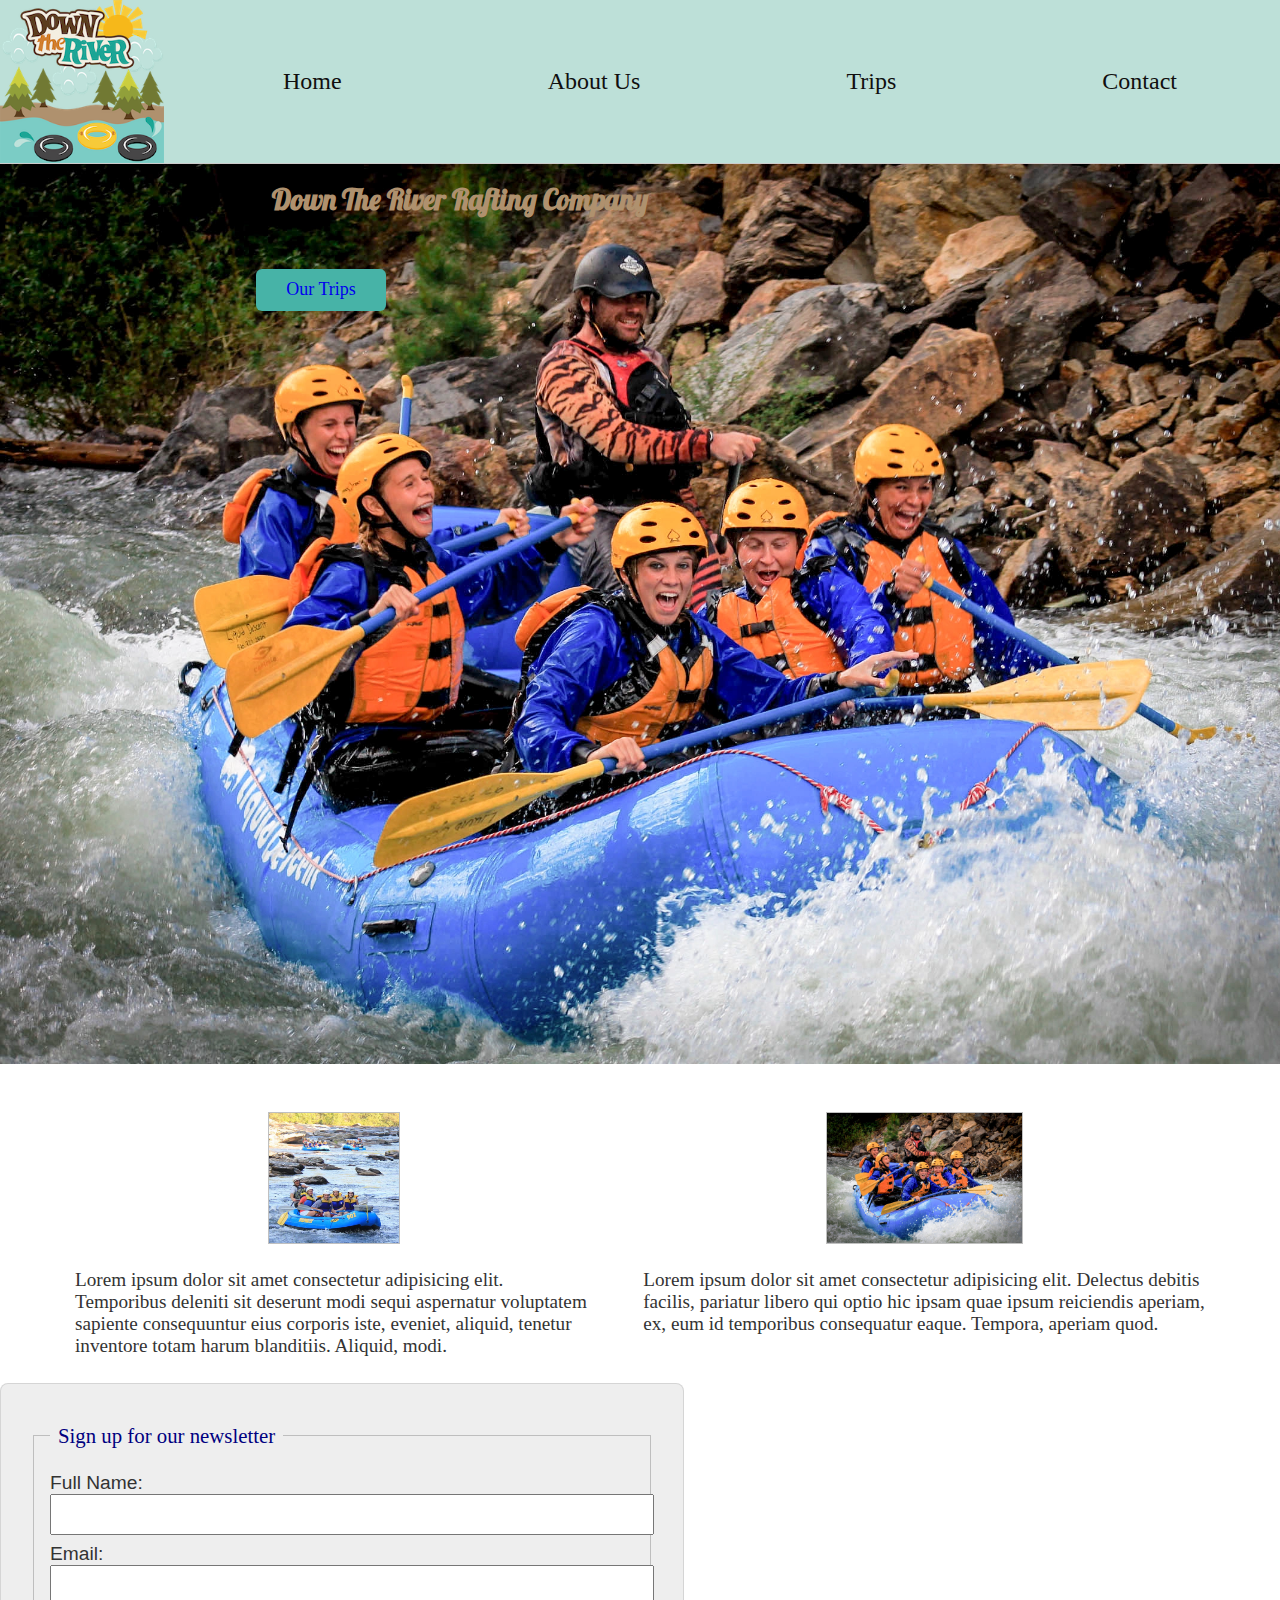
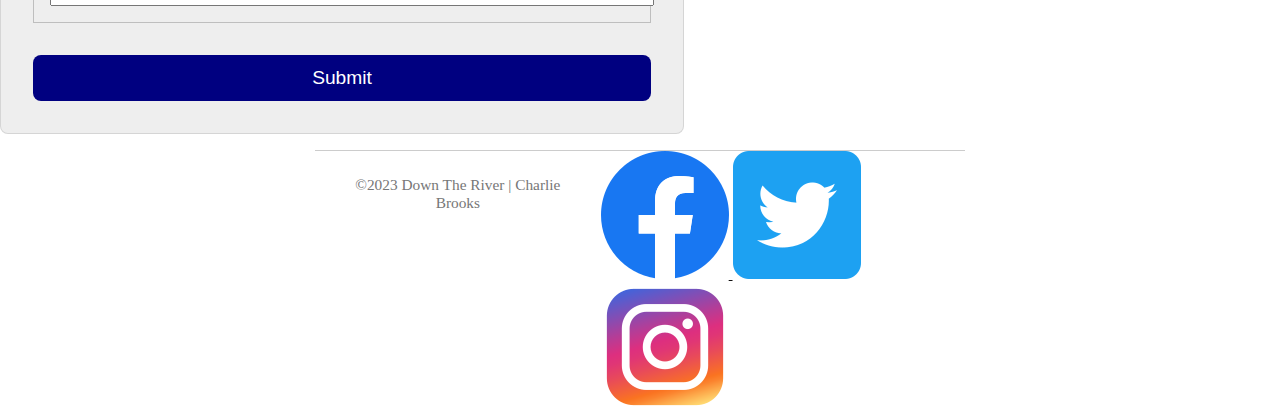
==== wwr/index.html @ 764d83b1 "603" ====
<!DOCTYPE html>
<html lang="en">
<head>
    <meta charset="UTF-8">
    <meta http-equiv="X-UA-Compatible" content="IE=edge">
    <meta name="viewport" content="width=device-width, initial-scale=1.0">
    <title>Rafting Home | Charlie Brooks</title>
    <link rel="stylesheet" href="styles/rafting.css">
    <meta name="description" content="Home">
    <meta name="author" content="Charlie Brooks">

</head>
<body>
    <header>
        <img src="images/logo.png" alt="Down The River" class="logo">
        <nav>
            <ul class="navigation">
            <li><a href="#">Home</a></li>
            <li><a href="about.html">About Us</a></li>
            <li><a href="trips.html">Trips</a></li>
            <li><a href="contact.html">Contact</a></li>
        </ul>
        </nav>
    </header>
    <main>
        <div class="hero-home">
            <img src="images/whitewaterrafting2.jpeg" alt="Hero">
            <h1>Down The River Rafting Company</h1>
            
                    </div>
    </div>
    <div class="center-link">
        <a href="trips.html" class="btn">Our Trips</a>
    </div>
        <section> 
            <!-- <h2>Adventure Awaits You!</h2> -->
            <div class="adventure-home">
            <figure><img src="images/whitewaterrafting1.jpeg" alt="wwr1"></figure>
            <figure><img src="images/whitewaterrafting2.jpeg" alt="wwr2"></figure>
            <p>Lorem ipsum dolor sit amet consectetur adipisicing elit. Temporibus deleniti sit deserunt modi sequi aspernatur voluptatem sapiente consequuntur eius corporis iste, eveniet, aliquid, tenetur inventore totam harum blanditiis. Aliquid, modi.</p>
            <p>Lorem ipsum dolor sit amet consectetur adipisicing elit. Delectus debitis facilis, pariatur libero qui optio hic ipsam quae ipsum reiciendis aperiam, ex, eum id temporibus consequatur eaque. Tempora, aperiam quod.</p>
                    </div>

        </section>
        <section>
            <form class="newsletter">
                <fieldset>
                    <legend>Sign up for our newsletter</legend>
                <div>
                    <label for="fullname">Full Name:</label>
                    <input type="text" id="fullname" name="fullname">
                </div>
                <div>
                    <label for="useremail">Email:</label>
                    <input type="email" id="useremail" name="useremail">
                </div>
                </fieldset>
                <button type="submit">Submit</button>
                </form>
        </section>
    </main>
    <footer>
        <p>&copy;2023 Down The River | Charlie Brooks</p>
        <nav class="sociallinks">
            <a href="https://facebook.com">
                <img src="images/facebook.png" alt="Facebook">
            </a>
            <a href="https://twitter.com">
                <img src="images/twitter.png" alt="Twitter">
            </a>
            <a href="https://isntagram.com">
                <img src="images/instagram.png" alt="Instagram">
            </a>
        </nav>
    </footer>
    
</body>
</html>
---- wwr/styles/rafting.css ----
@import url('https://fonts.googleapis.com/css2?family=IBM+Plex+Sans&family=Lobster&display=swap');
:root{
    --primary-color: #47b3a7;
    --secondary-color: #AF916E;
    --accent1-color: #bde0d8;
    --accent2-color: #100F0F;

    --heading-font: 'Lobster', Sans;
    --paragraph-font: 'IBM Plex Sans', Sans;
    --nav-background-color: #47b3a7;
    --nav-link-color: #100F0F;
    --nav-hover-link-color: #AF916E;
    --nav-hover-background-color: #bde0d8;
}
body {
    /* font-family: var(--paragraph-font); */
    /* max-width: 960px; */
    /* padding: 20px; */
}
h1, h2, h3, h4, h5, h6 {
    font-family: var(--heading-font);
    color:var(--accent2-color)
}
h1{
    position: absolute;
    top: 1px;
	left: 20%;
    margin: 1rem;
    font-size: 1.5em;
    color:#AF916E;
    text-align: center;
}
header {
   
    background-color: var(--accent1-color);
    /* margin: 2rem auto; */
	display: grid;
	grid-template-columns: 180px auto;
	align-items: center;
	border-bottom: 1px solid #ccc;
	/* max-width: 952px; */
    
}
header img {
	/* margin: 0 0.25rem 0 1rem; */
	width: 164px;
	height: auto;
}
p {
    padding: 25px;
}
nav {
    /* display: flex; */
    text-align: left;
    align-items: center;
    flex-direction: column;
    
	
}
.navigation{
	display: flex;
	list-style: none;
    font-size: 1.5rem; 
    text-align: left;
    justify-content: space-around;
}
ul {
    list-style-type: disc;
    margin-top:2em;
    margin-bottom: 2em;
    padding-inline-start: 0px;

}

.navigation li {
	 /* flex: 1;  */
     
}
.navigation a {
	display: block;
	color: navy;
	padding: 20px;
	text-decoration: none;
}

.navigation a:hover {
	color: var(--nav-hover-link-color);
	/* font-weight: 700; */
	text-decoration: underline;
}

nav a:link, nav a:visited {
    color:var(--nav-link-color)
}
nav a:hover {
    color: var(--nav-hover-link-color);
    background-color: var(--nav-hover-background-color);
	/* font-weight: 700; */
	text-decoration: underline;
}
.hero{
    position: relative;
    /* text-align: center; */

}
.hero img {
	width: auto;
	height: 900px;
    position: relative;
}
.hero button{
    position: relative;
    top: -800px;
    left: 20%;
}
.hero-home{
    position: relative;

}
.hero-home img {
	width: auto;
	height: 900px;
    position: relative;
}
.hero-home button{
    position: relative;
    top: -800px;
    left: 20%;
}
.hero-home h1{
    color:AF916E;
}


.hero article{
    position: absolute;
	top: 150px;
	left: 15px;
    right: 15px;
	background: radial-gradient(#47b3a7, #bde0d8);
	border: 1px solid #000;
	padding: 0.65rem;
	box-shadow: 0 0 30px var(--accent1-color);
	opacity: .9;

}
.hero article img{
    width: 300px;
    height: auto;
    top: 0px;
    float: right;
    opacity: 1;
}


.history img {
	width: auto;
	height: 150px;
    /* position: relative; */
    
    /* top: 0px; */
    float: left;
    /* opacity: 1; */
    padding: 20px;
}
.history{
    /* position: static; */
	/* top: 0px; */
	/* left: 15px; */
    /* right: 15px; */
	/* background: radial-gradient(#47b3a7, #bde0d8); */
	border: 1px solid #000;
	/* padding: 0.65rem; */
	/* box-shadow: 0 0 30px var(--accent1-color); */
	/* opacity: .9; */

}
section h2{
    text-align: center;
}

section img{
    /* width: 100%; */
}
.adventure, .team{
    display: flex;
    flex: 1;
    justify-content: space-between;
 
}

.adventure img {
    width: auto;
    height: 130px;
    
}
.adventure-home{
    display: grid;
    grid-template-columns: auto auto;
    flex: 1;
    /* justify-content: space-evenly; */
    /* background-color: antiquewhite; */
    justify-items: center;
    margin: 1px 50px;
}
.adventure-home img {
    width: auto;
    height: 130px;
    
}
.team img{
    width: 130px;
    /* height: 130px; */
}
figure {
    border: thin #c0c0c0 solid;
    display: flex;
    flex-flow: column;
    max-width: 220px;

}
.team figure img{

    width: 130px;
    height: auto;
}

figcaption {
    background-color: #222;
    color: #fff;
    font: italic smaller sans-serif;
    padding: 3px;
    text-align: center;
}
footer{
    display: flex;
    justify-content: space-between;
}
.sociallinks{

    flex-direction: row;

}

/* @import url('https://fonts.googleapis.com/css2?family=Merriweather&family=Roboto&display=swap'); */
*{
    margin: 0;
    padding: 0;
    /* box-sizing: border-box; */
}
body{
    font-family: Merriweather, Georgia, serif;
    font-size: 1.2em;
    color: #333;
    background: #fff;
}


form{
    /* width: 650px; */
    margin: 0 ;
    padding: 1rem;
    border: 1px solid rgba(0, 0, 0, 0.1);
    border-radius: 0.5rem;
    background-color: #eee;
    display: grid;

}
fieldset{
    display: grid;
    grid-gap: .5rem;
    margin: 1rem;
    border: 1px solid rgba(0, 0, 0, 0.2);
    padding: 1rem;
}
legend{
    padding: 0.5rem;
    color: navy;
    font-size: 1.3rem;
}
label,input,button,select,textarea{
    font-family: Roboto, Arial, sans-serif;
}
label{
    text-align: right;
    padding-right: 1rem;

}
input,select,textarea{
    padding: 0.5rem;
    font-size: 1.1rem;
    width: 100%;
}
input[type="radio"]{
    padding: 0.5rem;
    font-size: 1.1rem;
    width: auto;
}
input[type="checkbox"]{
    width: 22px;
    height: 22px;
    vertical-align: bottom;
}
button{
    margin: 1rem;
    background-color: navy;
    color: #fff;
    border: none;
    border-radius: .5rem;
    padding: .75rem;
    font-size: 1.2rem;
}
button:hover{
    background-color: darkgreen;
}
footer{
    margin: 1rem auto 0;
    width: 650px;
    text-align: center;
    font-size: 0.8em;
    color: #777;
    border-top: 1px solid #ccc;
}
.form-item{
    display: grid;
    align-items: center;
}
.column1{
    grid-template-columns: 3fr 1fr;
    margin: 0.5rem 0;
}
.column2{
    grid-template-columns: 1fr 2fr;
}
label[for="feedback"]{
    text-align: center;
}
.team{
    /* margin-top: 4em; */
    display: flex;
    flex: auto;
    flex-direction: row;
    justify-content:space-around;
}
.location{
    display: flex;
    flex-direction: column;
    align-items: center;
}
.newsletter{
    width: 650px;
}
.center-link{
    position: relative;
    top: -800px;
    left: 20%;
    background-color: #47b3a7;
    width: 130px;
    text-align: center;
    padding: 9px 0px;
    color: #000;
    font-size: 18px;
    line-height: 1.33;
    border-radius: 6px;
    border:none;
}
.center-link:hover{
    background-color: aqua;
    cursor: pointer;
}
.center-link a{
    text-decoration: none;
    /* width: 150px; */
}
.btn{
    /* background-color: #428bca; */
    /* color: #fff; */
    padding: 10px 20px;
    border: none;
    margin-top: 10px;
}
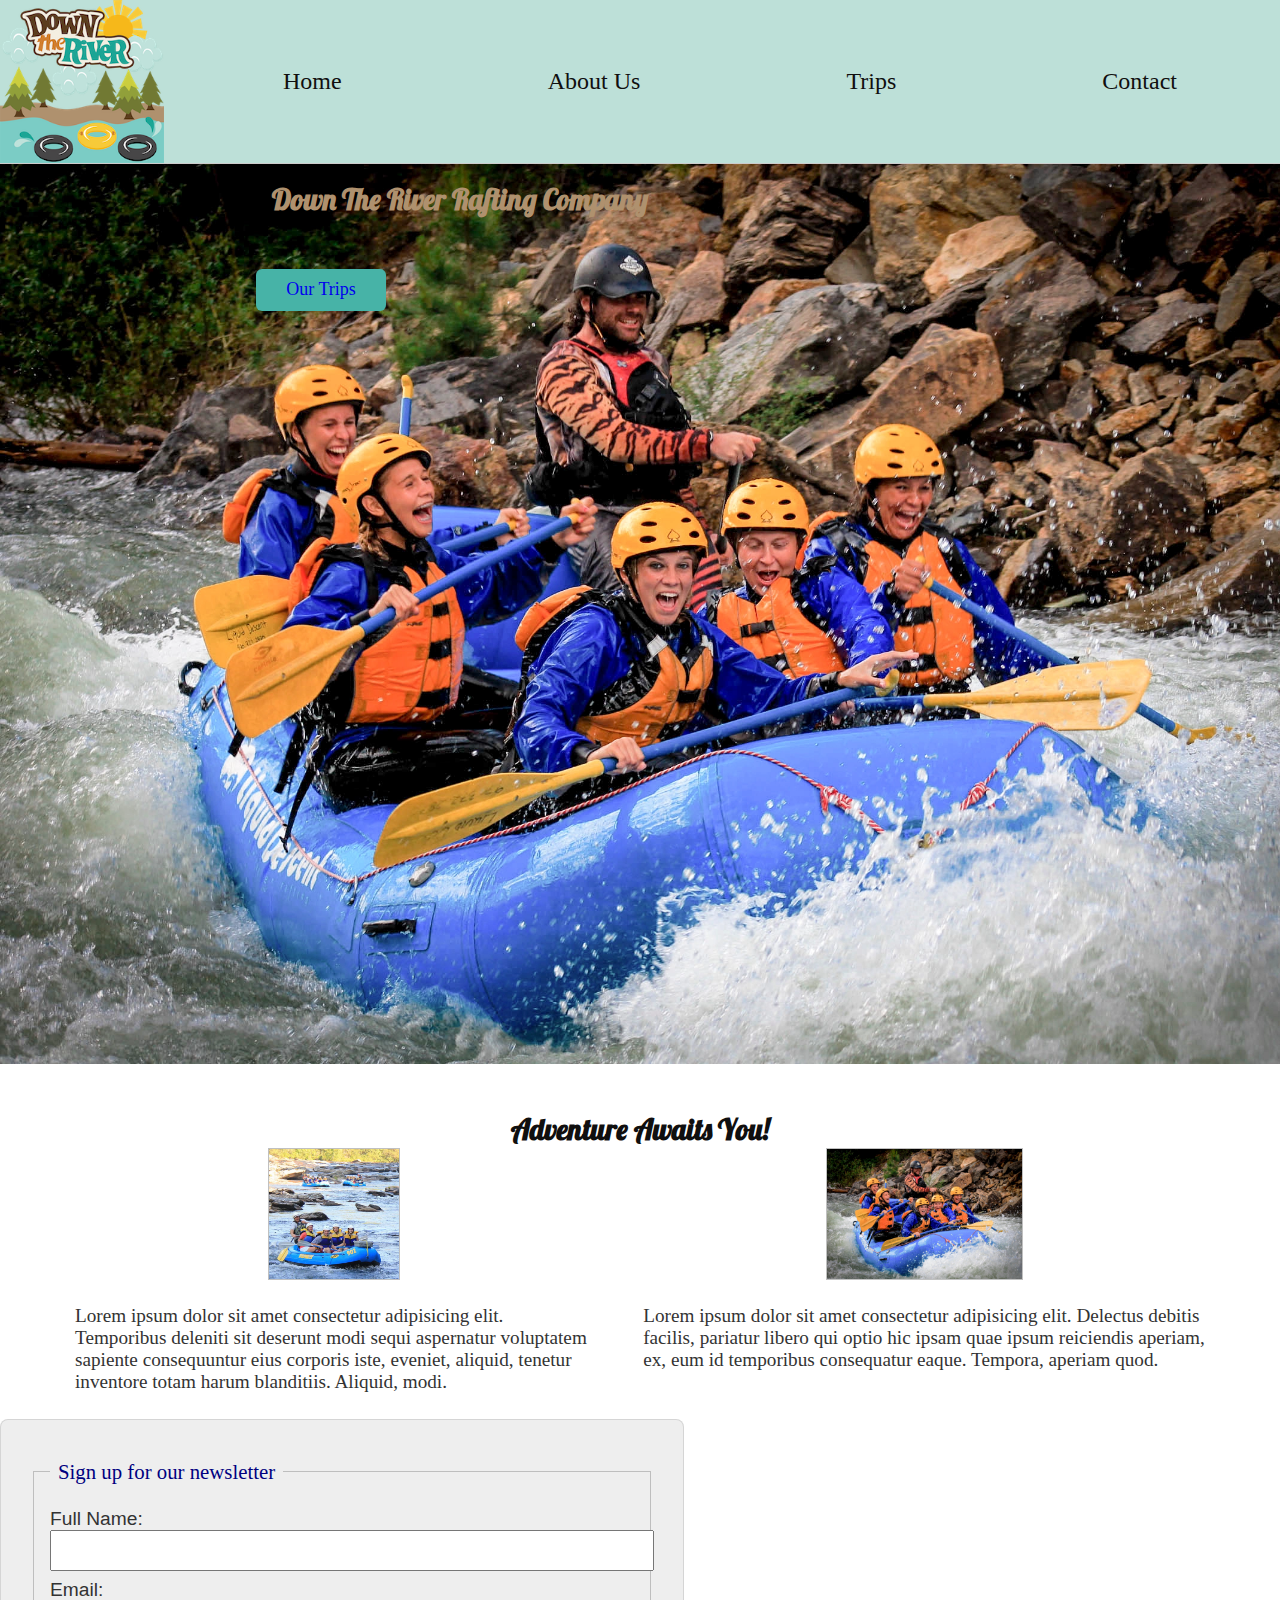
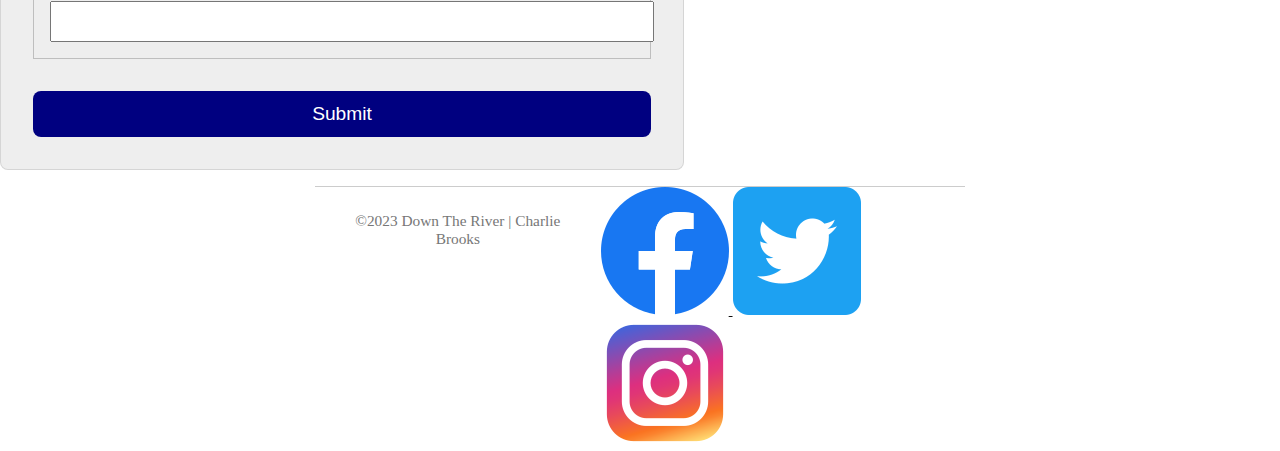
==== commit 8c9f5109: "603" ====
--- a/wwr/index.html
+++ b/wwr/index.html
@@ -27,13 +27,13 @@
             <img src="images/whitewaterrafting2.jpeg" alt="Hero">
             <h1>Down The River Rafting Company</h1>
             
-                    </div>
+                    
     </div>
     <div class="center-link">
         <a href="trips.html" class="btn">Our Trips</a>
     </div>
         <section> 
-            <!-- <h2>Adventure Awaits You!</h2> -->
+            <h2>Adventure Awaits You!</h2>
             <div class="adventure-home">
             <figure><img src="images/whitewaterrafting1.jpeg" alt="wwr1"></figure>
             <figure><img src="images/whitewaterrafting2.jpeg" alt="wwr2"></figure>
--- a/wwr/styles/rafting.css
+++ b/wwr/styles/rafting.css
@@ -11,11 +11,6 @@
     --nav-link-color: #100F0F;
     --nav-hover-link-color: #AF916E;
     --nav-hover-background-color: #bde0d8;
-}
-body {
-    /* font-family: var(--paragraph-font); */
-    /* max-width: 960px; */
-    /* padding: 20px; */
 }
 h1, h2, h3, h4, h5, h6 {
     font-family: var(--heading-font);
@@ -69,12 +64,6 @@
     margin-top:2em;
     margin-bottom: 2em;
     padding-inline-start: 0px;
-
-}
-
-.navigation li {
-	 /* flex: 1;  */
-     
 }
 .navigation a {
 	display: block;
@@ -128,7 +117,7 @@
     left: 20%;
 }
 .hero-home h1{
-    color:AF916E;
+    color:#AF916E;
 }
 
 
@@ -178,10 +167,6 @@
 section h2{
     text-align: center;
 }
-
-section img{
-    /* width: 100%; */
-}
 .adventure, .team{
     display: flex;
     flex: 1;
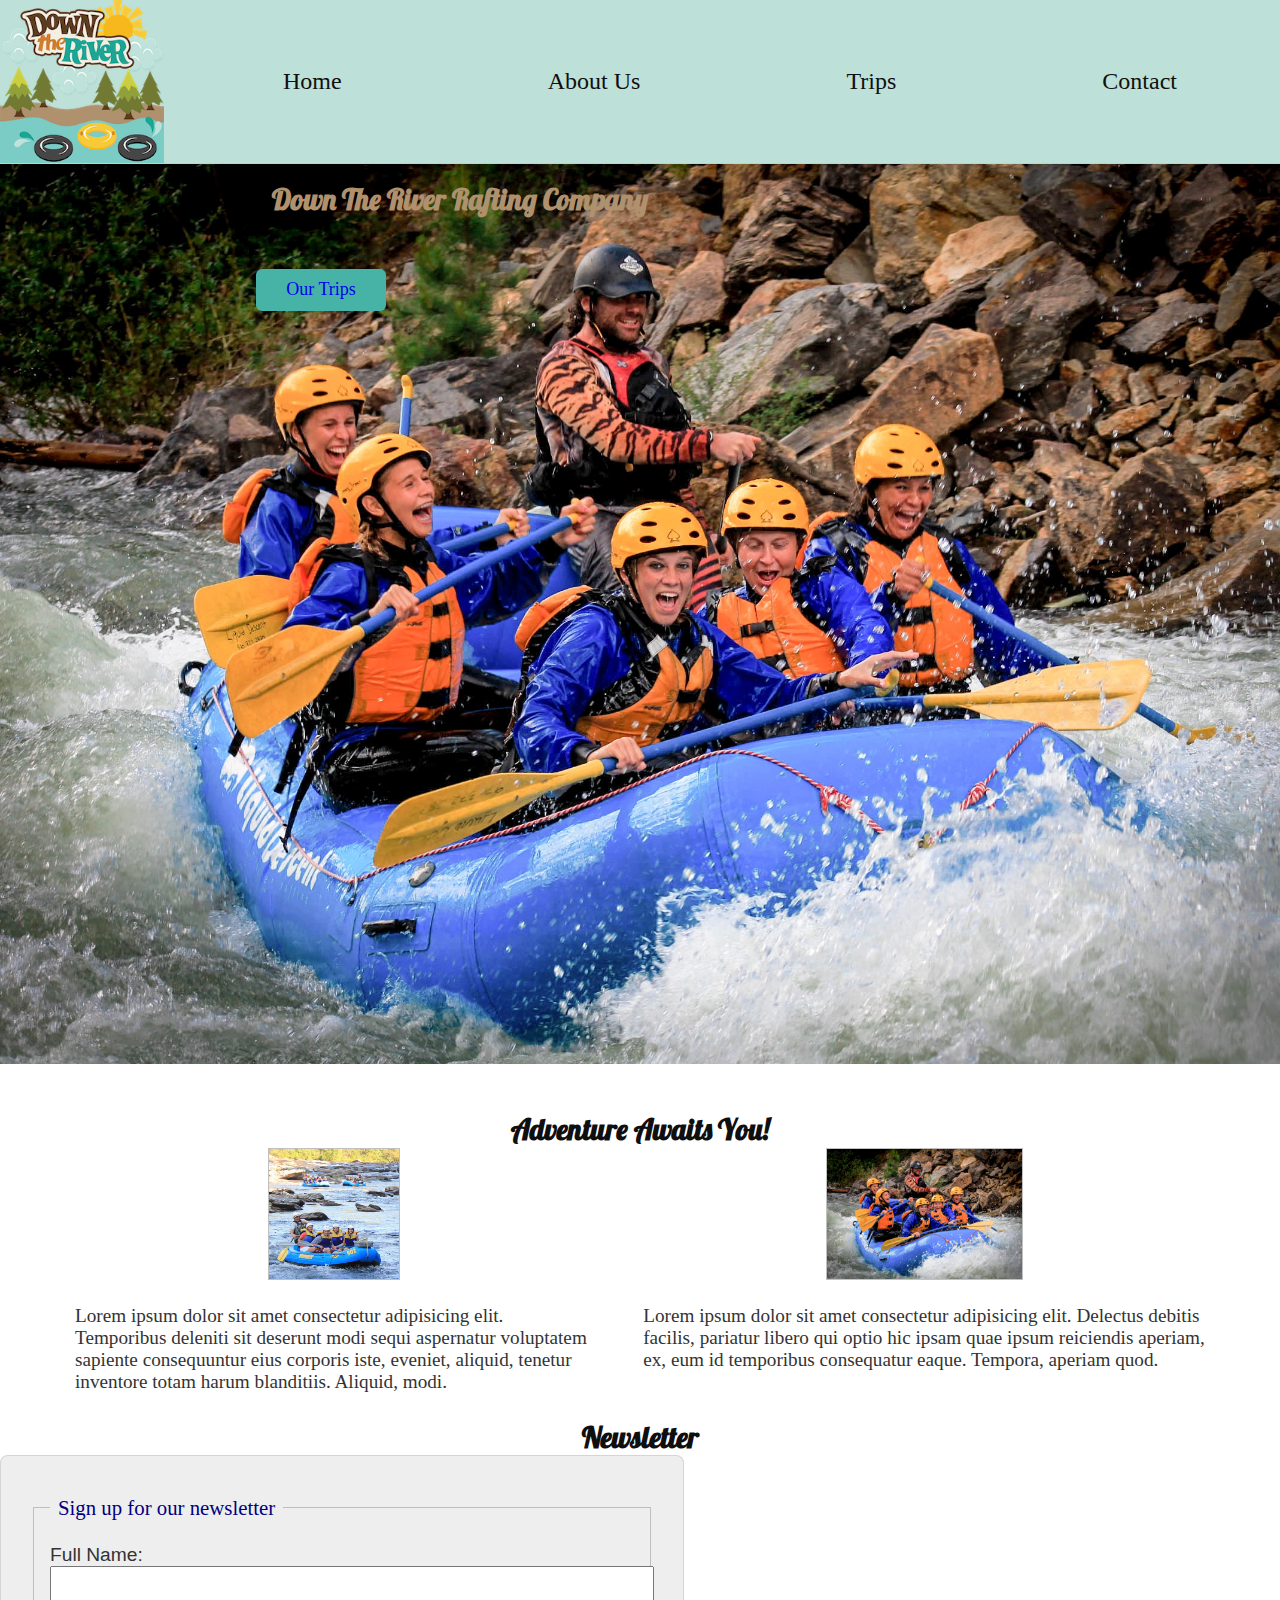
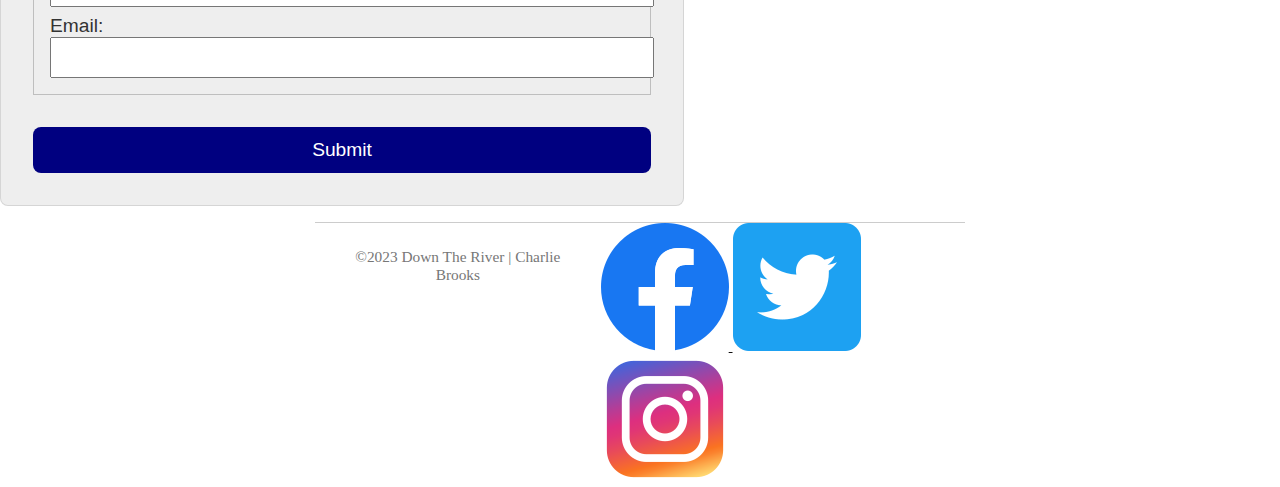
==== commit 0403e380: "603" ====
--- a/wwr/index.html
+++ b/wwr/index.html
@@ -43,6 +43,7 @@
 
         </section>
         <section>
+            <h2>Newsletter</h2>
             <form class="newsletter">
                 <fieldset>
                     <legend>Sign up for our newsletter</legend>
